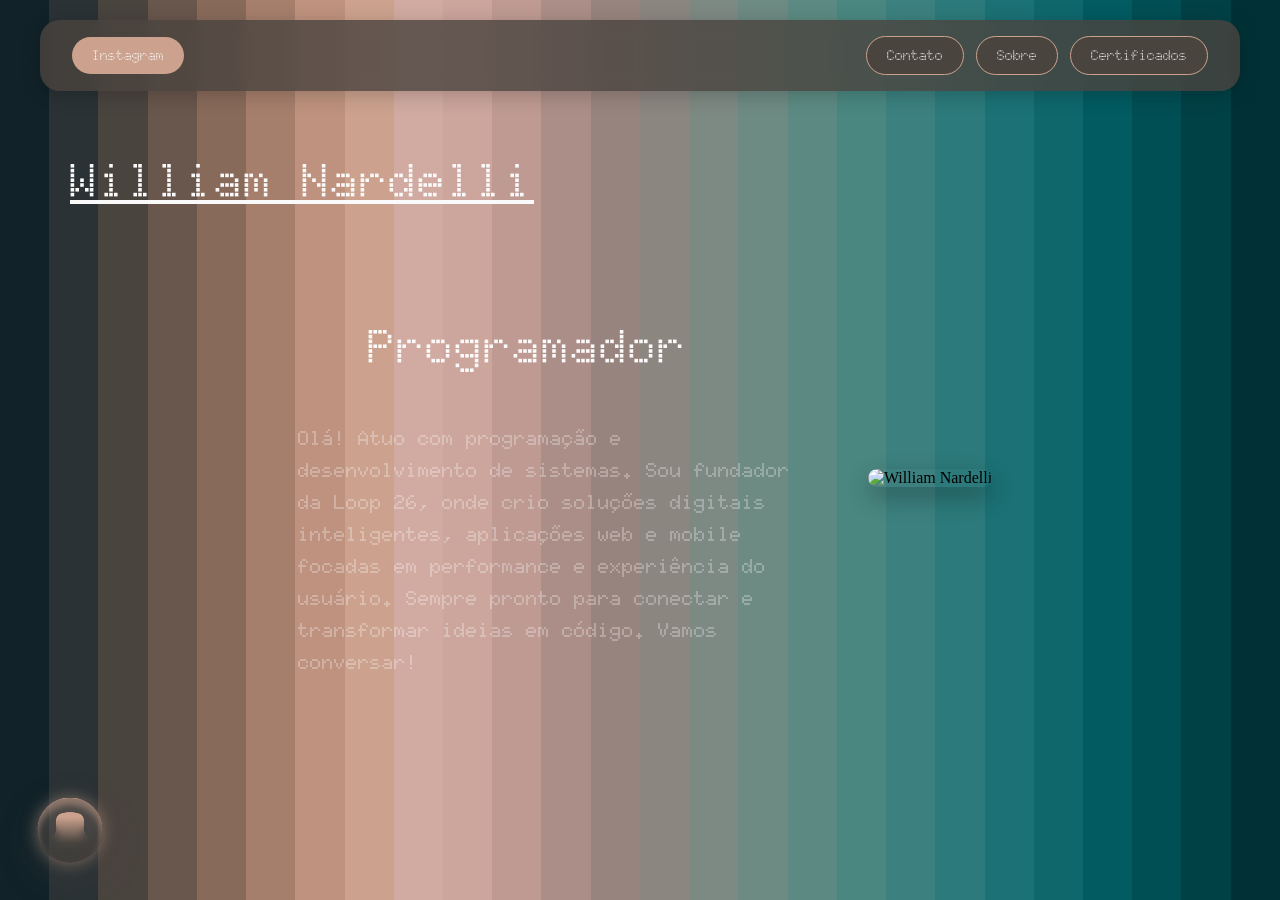
==== index.html @ 55748d26 "Add files via upload" ====
<!DOCTYPE html>
<html lang="pt-br">
<head>
    <link rel="preconnect" href="https://fonts.googleapis.com">
    <link rel="preconnect" href="https://fonts.gstatic.com" crossorigin>
    <link href="https://fonts.googleapis.com/css2?family=Doto:wght@100..900&family=Jersey+25&display=swap" rel="stylesheet">
    <link rel="stylesheet" href="style.css">
    <meta charset="UTF-8">
    <meta name="viewport" content="width=device-width, initial-scale=1.0">
    <title>Portfólio William Nardelli</title>
</head>
<body> <header class="header-container">
    <button class="btn btn-left"><a href="https://www.instagram.com/william_nardelli1234/">Instagram</a></button>
    <div class="right-buttons">
        <button class="btn btn-right"><a href="contato.html">Contato</a></button>
        <button class="btn btn-right"><a href="sobre.html">Sobre</a></button>
        <button class="btn btn-right"><a href="meus.html">Certificados</a></button>

    </div>
</header>

<p class="name"><u>William Nardelli</u></p>

<div class="container">
    <div class="text-block">
        <h1 class="name">Programador</h1>
        <p class="description">
            Olá! Atuo com programação e desenvolvimento de sistemas. Sou fundador da 
            <a href="https://www.loopweb.company" target="_blank" >Loop 26</a>, 
            onde crio soluções digitais inteligentes, aplicações web e mobile focadas em performance e experiência do usuário. Sempre pronto para conectar e transformar ideias em código. Vamos conversar!
        </p>
    </div>
    
    <div class="image-block">
        <img src="Captura de Tela 2026-06-06 à(s) 07.38.08.png" alt="William Nardelli">
    </div>
</div>

<div class="ai-assistant-container">
    <div class="chat-balloon" id="chatBalloon">
        <div class="chat-text" id="chatText">Olá! Clique em uma opção para falar comigo.</div>
        <div class="chat-options">
            <button onclick="responder('quem_sou')">Quem sou?</button>
            <button onclick="responder('sobre')">Sobre meu trabalho</button>
            <button onclick="irParaPortfolio()">Instagram</button> 
        </div>
    </div>

    <div class="loader" onclick="toggleChat()">
        <svg width="100" height="100" viewBox="0 0 100 100">
            <defs>
                <mask id="clipping">
                    <polygon points="0,0 100,0 100,100 0,100" fill="black"></polygon>
                    <polygon points="25,25 75,25 50,75" fill="white"></polygon>
                    <polygon points="50,25 75,75 25,75" fill="white"></polygon>
                    <polygon points="35,35 65,35 50,65" fill="white"></polygon>
                    <polygon points="35,35 65,35 50,65" fill="white"></polygon>
                    <polygon points="35,35 65,35 50,65" fill="white"></polygon>
                    <polygon points="35,35 65,35 50,65" fill="white"></polygon>
                </mask>
            </defs>
        </svg>
        <div class="box"></div>
    </div>
</div>

<script src="main.js"></script>
</body>
</html>
---- style.css ----
/* ==========================================
   1. PLANO DE FUNDO E BLINDAGEM LATERAL
   ========================================== */
html, body {
  width: 100%;
  max-width: 100%;
  min-height: 100vh;
  margin: 0;
  padding: 0;
  overflow-x: hidden; /* Trava o scroll para os lados */
  -webkit-font-smoothing: antialiased;
  -moz-osx-font-smoothing: grayscale;
  box-sizing: border-box;
}

*, *:before, *:after {
  box-sizing: inherit;
}

body {
  background-image: linear-gradient(
    to right,
    /* --- METADE ESQUERDA --- */
    #112229 0%, #112229 3.84%,       
    #2a3235 3.84%, #2a3235 7.69%,     
    #4a443f 7.69%, #4a443f 11.53%,    
    #69564c 11.53%, #69564c 15.38%,   
    #886a5a 15.38%, #886a5a 19.23%,   
    #a67e6c 19.23%, #a67e6c 23.07%,   
    #be927e 23.07%, #be927e 26.92%,   
    #cca28e 26.92%, #cca28e 30.76%,   
    #d1aba1 30.76%, #d1aba1 34.61%,   
    #cca59c 34.61%, #cca59c 38.46%,   
    #be9a92 38.46%, #be9a92 42.30%,   
    #ab8e87 42.30%, #ab8e87 46.15%,   
    #98847e 46.15%, #98847e 50%,      
    /* --- METADE DIREITA --- */
    #8c8681 50%, #8c8681 53.84%,      
    #7d8983 53.84%, #7d8983 57.69%,   
    #6d8a83 57.69%, #6d8a83 61.53%,   
    #5c8a82 61.53%, #5c8a82 65.38%,   
    #4a8781 65.38%, #4a8781 69.23%,   
    #3c817f 69.23%, #3c817f 73.07%,   
    #2c7a7b 73.07%, #2c7a7b 76.92%,   
    #1b7175 76.92%, #1b7175 80.76%,   
    #0f676c 80.76%, #0f676c 84.61%,   
    #025b61 84.61%, #025b61 88.46%,   
    #004f54 88.46%, #004f54 92.30%,   
    #004146 92.30%, #004146 96.15%,   
    #013136 96.15%, #013136 100%      
  );
}

/* ==========================================
   2. NAVBAR / HEADER
   ========================================== */
.header-container {
  display: flex;
  justify-content: space-between;
  align-items: center;
  padding: 16px 32px;
  background-color: rgba(74, 68, 63, 0.8); 
  backdrop-filter: blur(8px); 
  box-shadow: 0 4px 20px rgba(0, 0, 0, 0.2);
  border-radius: 20px;
  margin: 20px 40px;
}

.right-buttons {
  display: flex;
  gap: 12px; 
}

.btn {
  padding: 10px 20px;
  font-size: 14px;
  font-weight: 600;
  border: none;
  border-radius: 30px;
  cursor: pointer;
  font-family: "Doto", sans-serif;
  transition: all 0.3s ease;
}

.btn-left {
  background-color: #cca28e;
  color: #4a443f;
}

.btn-right {
  background-color: #4a443f;
  color: #cca28e;
  border: 1px solid #cca28e;
}

.btn:hover {
  transform: translateY(-2px);
  box-shadow: 0 5px 10px rgba(0,0,0,0.15);
}

/* ==========================================
   3. CONTEÚDO (TEXTOS + IMAGEM)
   ========================================== */
.container {
    margin: 40px auto 70px auto; 
    display: flex;
    align-items: center; 
    justify-content: center; 
    gap: 60px; 
    max-width: 1200px;
    padding: 0 40px;
}

/* Caixa contendo o Nome e Descrição com distanciamento seguro */
.text-block {
  display: flex;
  flex-direction: column;
  padding: 0 10px; /* Evita que o texto encoste nas bordas laterais */
}

.container img {
    border-radius: 30px;
    width: 100%;
    max-width: 400px; 
    height: auto;
    object-fit: cover;
    box-shadow: 0 10px 25px rgba(0,0,0,0.3);
}

.name {
  font-size: 48px; /* Deixa a letra grande */
  font-weight: bold; /* Deixa o texto em negrito */
  color: #fafafa; 
  text-align: left; /* Alinhado à esquerda no PC */
  margin-top: 60px; /* Mantém a distância de 60px do header no PC */
  margin-left: 70px; /* Mantém a distância de 70px da borda no PC */
  font-family: "Doto", sans-serif;
  font-optical-sizing: auto;
}

.description {
  font-size: 20px; 
  color: #ffffff; 
  line-height: 1.6; 
  text-align: left; 
  margin-top: 15px; 
  margin-left: 0; 
  max-width: 500px; 
  font-family: "Doto", sans-serif;
}

a {
  color: #ffffff;
  text-decoration: none;
  font-family: "Doto", sans-serif;
}

/* ==========================================
   4. LOADER & ASSISTENTE
   ========================================== */
.ai-assistant-container {
  position: fixed !important;
  bottom: 20px !important;
  left: 20px !important;
  z-index: 99999 !important; 
  display: flex !important;
  flex-direction: column !important;
  align-items: flex-start !important;
  gap: 12px;
  pointer-events: none; 
}

.chat-balloon, .loader {
  pointer-events: auto;
}

.chat-balloon {
  display: none; 
  flex-direction: column;
  background: rgba(255, 255, 255, 0.98);
  border: 1px solid rgba(0, 0, 0, 0.1);
  border-radius: 18px;
  padding: 16px;
  width: 320px;
  max-height: 380px;
  overflow-y: auto; 
  box-shadow: 0 10px 30px rgba(0, 0, 0, 0.25);
  font-family: 'Segoe UI', -apple-system, BlinkMacSystemFont, Roboto, sans-serif;
  animation: subirDeVagar 0.3s cubic-bezier(0.175, 0.885, 0.32, 1.275);
}

.chat-text {
  color: #2c3e50;
  font-size: 14px;
  margin-bottom: 14px;
  line-height: 1.5;
}

.chat-options {
  display: flex;
  flex-direction: column;
  gap: 8px;
}

.chat-options button {
  background: #0b3c5d;
  color: #ffffff;
  border: none;
  padding: 10px 14px;
  border-radius: 10px;
  cursor: pointer;
  font-size: 13px;
  font-weight: 500;
  text-align: left;
  transition: all 0.2s ease;
}

.loader {
  --color-one: #cca28e;        
  --color-two: #4a443f;        
  --color-three: #cca28e80;    
  --color-four: #4a443f80;     
  --color-five: #cca28e40;     
  --time-animation: 2s;
  
  /* REDUZIDO: tamanho menor no PC (escala de 0.65) */
  --size: 0.65; 
  
  position: relative !important;
  bottom: auto !important;
  left: auto !important;
  margin: 0 !important;
  cursor: pointer;
  width: 100px;
  height: 100px;
  transition: transform 0.2s ease;
  border-radius: 50%;
  transform: scale(var(--size));
  box-shadow: 0 0 25px 0 var(--color-three), 0 20px 50px 0 var(--color-four);
  animation: colorize calc(var(--time-animation) * 3) ease-in-out infinite;
}

.loader:hover {
  /* Mantém o efeito de hover proporcional ao tamanho menor */
  transform: scale(calc(var(--size) + 0.05)); 
}

.loader::before {
  content: "";
  position: absolute;
  top: 0;
  left: 0;
  width: 100px;
  height: 100px;
  border-radius: 50%;
  border-top: solid 1px var(--color-one);
  border-bottom: solid 1px var(--color-two);
  background: linear-gradient(180deg, var(--color-five), var(--color-four));
  box-shadow: inset 0 10px 10px 0 var(--color-three), inset 0 -10px 10px 0 var(--color-four);
}

.loader .box {
  width: 100px;
  height: 100px;
  background: linear-gradient(180deg, var(--color-one) 30%, var(--color-two) 70%);
  mask: url(#clipping);
  -webkit-mask: url(#clipping);
}

.loader svg { position: absolute; }
.loader svg #clipping { filter: contrast(15); animation: roundness calc(var(--time-animation) / 2) linear infinite; }
.loader svg #clipping polygon { filter: blur(7px); }
.loader svg #clipping polygon:nth-child(1) { transform-origin: 75% 25%; transform: rotate(90deg); }
.loader svg #clipping polygon:nth-child(2) { transform-origin: 50% 50%; animation: rotation var(--time-animation) linear infinite reverse; }
.loader svg #clipping polygon:nth-child(3) { transform-origin: 50% 60%; animation: rotation var(--time-animation) linear infinite; animation-delay: calc(var(--time-animation) / -3); }
.loader svg #clipping polygon:nth-child(4) { transform-origin: 40% 40%; animation: rotation var(--time-animation) linear infinite reverse; }
.loader svg #clipping polygon:nth-child(5) { transform-origin: 40% 40%; animation: rotation var(--time-animation) linear infinite reverse; animation-delay: calc(var(--time-animation) / -2); }
.loader svg #clipping polygon:nth-child(6) { transform-origin: 60% 40%; animation: rotation var(--time-animation) linear infinite; }
.loader svg #clipping polygon:nth-child(7) { transform-origin: 60% 40%; animation: rotation var(--time-animation) linear infinite; animation-delay: calc(var(--time-animation) / -1.5); }

@keyframes rotation { 0% { transform: rotate(0deg); } 100% { transform: rotate(360deg); } }
@keyframes roundness { 0% { filter: contrast(15); } 20% { filter: contrast(3); } 40% { filter: contrast(3); } 60% { filter: contrast(15); } 100% { filter: contrast(15); } }
@keyframes colorize { 0% { filter: hue-rotate(0deg); } 20% { filter: hue-rotate(-30deg); } 40% { filter: hue-rotate(-60deg); } 60% { filter: hue-rotate(-90deg); } 80% { filter: hue-rotate(-45deg); } 100% { filter: hue-rotate(0deg); } }
@keyframes subirDeVagar { from { opacity: 0; transform: translateY(20px) scale(0.95); } to { opacity: 1; transform: translateY(0) scale(1); } }

/* ==========================================
   5. COMPORTAMENTO EXCLUSIVO MOBILE
   ========================================== */
@media (max-width: 768px) {
  .header-container {
    flex-direction: column;
    gap: 12px;
    padding: 14px;
    margin: 10px 15px;
    text-align: center;
  }

  .header-container h1 {
    font-size: 22px;
    margin: 0;
  }

  .right-buttons {
    width: 100%;
    justify-content: center;
  }

  .btn {
    padding: 8px 16px;
    font-size: 13px;
    flex: 1; 
    max-width: 140px;
  }

  .container {
    flex-direction: column; 
    gap: 30px;
    margin: 20px auto;
    padding: 0 24px; /* Garante espaço nas laterais gerais do celular */
  }

  .text-block {
    padding: 0 8px; /* Reforça o espaçamento interno do texto no celular */
  }

  .name {
    font-size: 36px;
    text-align: center;
  }

  .description {
    font-size: 18px;
    text-align: center;
    max-width: 100%;
  }

  .container img {
    max-width: 95%; /* Ajustado para preencher de forma correta e bonita */
  }
}
@media (max-width: 768px) {
  /* ... outras regras do mobile ... */

  .name {
    font-size: 36px;     /* Tamanho reduzido para não quebrar linha feio no celular */
    text-align: center;  /* Centraliza o texto perfeitamente no telefone */
    margin-top: 30px;    /* Margem menor no mobile para o topo respirar */
    margin-left: 0;      /* Zera a margem esquerda para o texto não ficar torto */
  }
}
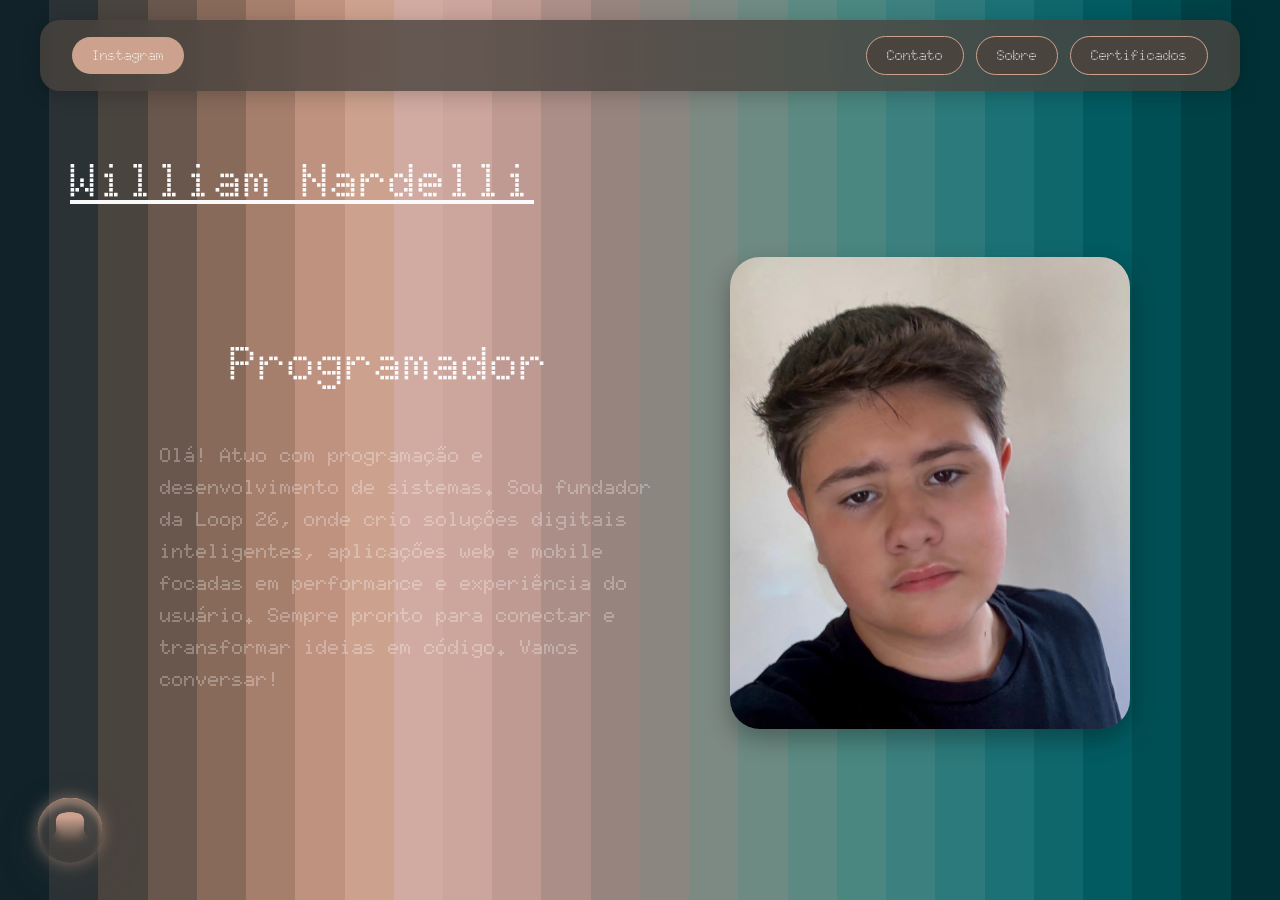
==== commit 0cdb075e: "Add files via upload" ====
--- a/index.html
+++ b/index.html
@@ -32,7 +32,7 @@
     </div>
     
     <div class="image-block">
-        <img src="Captura de Tela 2026-06-06 à(s) 07.38.08.png" alt="William Nardelli">
+        <img src="IMG_1729.jpg" alt="William Nardelli">
     </div>
 </div>
 
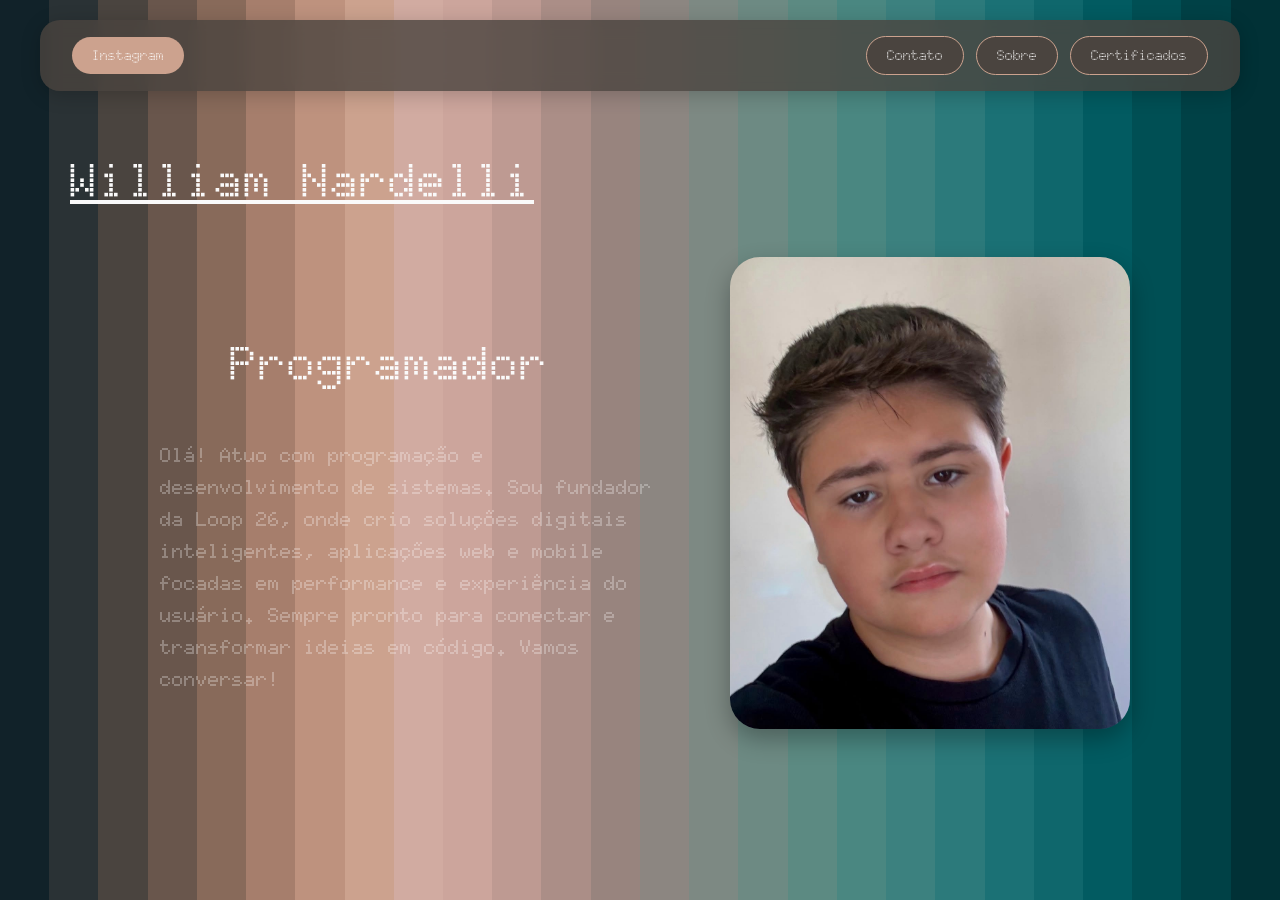
==== commit 17a012e1: "Add files via upload" ====
--- a/index.html
+++ b/index.html
@@ -36,7 +36,7 @@
     </div>
 </div>
 
-<div class="ai-assistant-container">
+<!-- <div class="ai-assistant-container">
     <div class="chat-balloon" id="chatBalloon">
         <div class="chat-text" id="chatText">Olá! Clique em uma opção para falar comigo.</div>
         <div class="chat-options">
@@ -62,7 +62,7 @@
         </svg>
         <div class="box"></div>
     </div>
-</div>
+</div> -->
 
 <script src="main.js"></script>
 </body>
